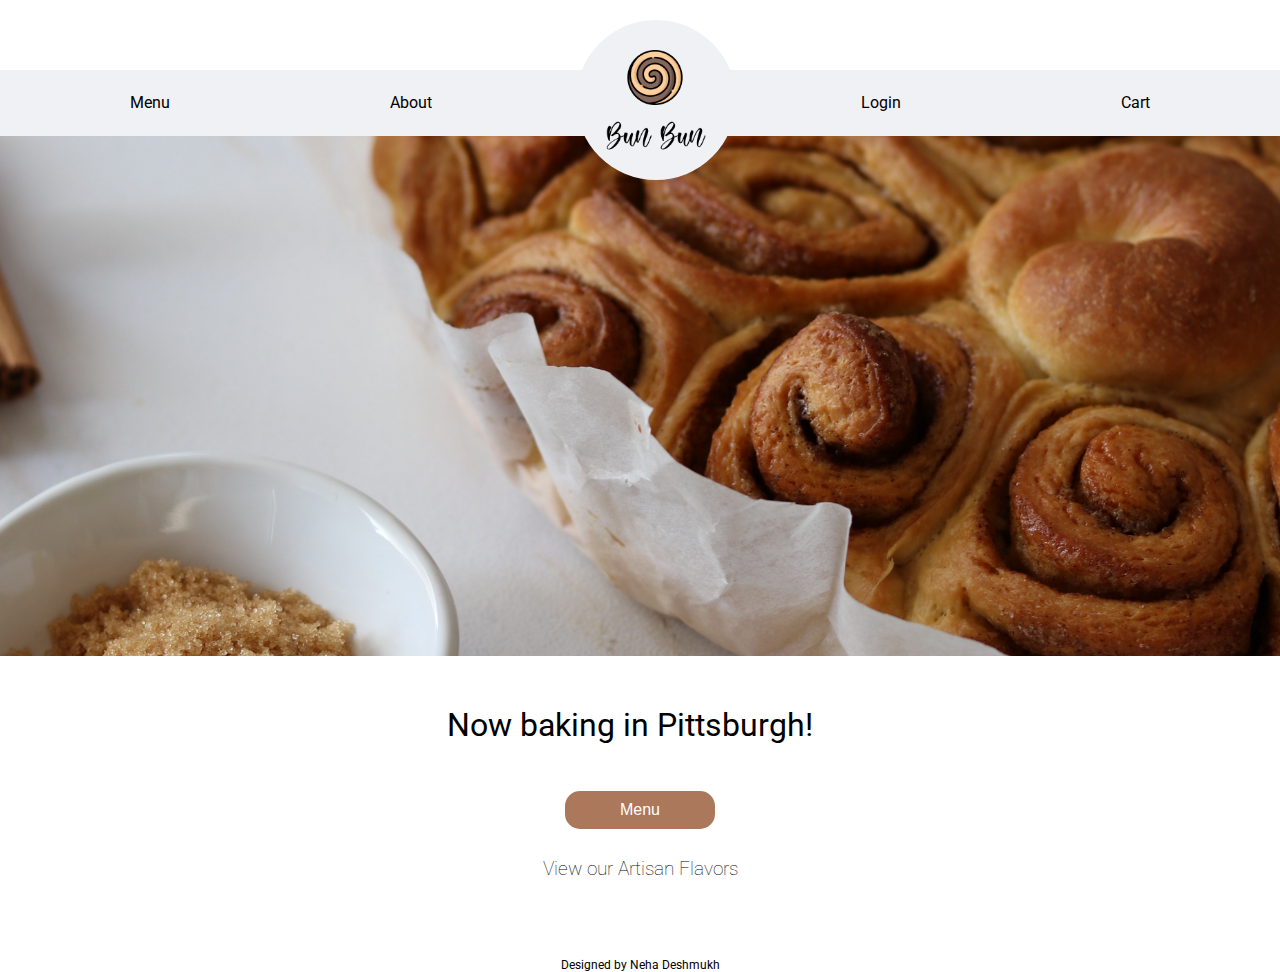
==== homework_5/about.html @ 7e21f686 "Add files via upload" ====
<!DOCTYPE html>
<html lang="en">
<head>
  <meta charset="utf-8">
  <meta name="viewport" content="width=device-width, initial-scale=1.0">

  <link rel="preconnect" href="https://fonts.googleapis.com">
  <link rel="preconnect" href="https://fonts.gstatic.com" crossorigin>
  <link href="https://fonts.googleapis.com/css2?family=Roboto:wght@300;400;500;700&display=swap" rel="stylesheet">
  <link rel="stylesheet" type="text/css" href="styles.css">

  <title>Bun Bun Bake Shop - About</title>
</head>
<body>
  <header>
    <nav>
      <ul>
        <li><a href="menu.html">Menu</a></li>
        <li><a href="about.html">About</a></li>
        <li></li>
        <li><a href="login.html">Login</a></li>
        <li><a href="cart.html">Cart</a></li>
      </ul>
    </nav>
    <div id="logo">
      <a href="index.html"><img src="images/logoHome.png"></a>
    </div>
  </header>
  <img class=banner src="images/home1.jpeg">
  <div id="content">
    <h1>Now baking in Pittsburgh!</h1>
    <button>Menu</button>
    <h2>View our Artisan Flavors</h2>
  </div>

  <footer>
    <p>Designed by Neha Deshmukh</p>
  </footer>
</body>
</html>
---- homework_5/styles.css ----
/* Eric Meyer's Reset CSS v2.0 - http://cssreset.com */
html,body,div,span,applet,object,iframe,h1,h2,h3,h4,h5,h6,p,blockquote,pre,a,abbr,acronym,address,big,cite,code,del,dfn,em,img,ins,kbd,q,s,samp,small,strike,strong,sub,sup,tt,var,b,u,i,center,dl,dt,dd,ol,ul,li,fieldset,form,label,legend,table,caption,tbody,tfoot,thead,tr,th,td,article,aside,canvas,details,embed,figure,figcaption,footer,header,hgroup,menu,nav,output,ruby,section,summary,time,mark,audio,video{border:0;font-size:100%;font:inherit;vertical-align:baseline;margin:0;padding:0}article,aside,details,figcaption,figure,footer,header,hgroup,menu,nav,section{display:block}body{line-height:1}ol,ul{list-style:none}blockquote,q{quotes:none}blockquote:before,blockquote:after,q:before,q:after{content:none}table{border-collapse:collapse;border-spacing:0}

* {
	-webkit-box-sizing:border-box;
	-moz-box-sizing:border-box;
	box-sizing:border-box;
}

img {
	max-width:100%;
}

/* ----- End of reset --- */

body {
  font-family: 'Roboto', sans-serif;
}

header {
  position: relative;
  padding-top: 70px;
}

nav {
  background: #F0F1F5;
  padding: 20px;
  margin: auto;
  width: 100%;
}

nav ul {
  margin: auto;
  display: flex;
  flex-direction: row;
  align-items: center;
  justify-content: space-around;
}

#logo {
  position: absolute;
  top: 20px;
  left: 45%;
  right: 45%;
  background: #F0F1F5;
  padding: 20px;
  width: 160px;
  height: auto;
  max-height: 160px;
  border-radius: 100px;
}

#logo a img {
  padding: 10px;
}

nav ul li {
  margin: 5px;
}

nav ul li a {
  font-size: 1em;
  color: #000000;
  text-decoration: none;
  padding: 5px;
}

header nav a:hover {
  border-bottom: 5px solid #AB785B;
  -webkit-transition-duration: 0.3s;
  transition-duration: 0.3s;
}

#content {
  display: flex;
  flex-direction: column;
  justify-content: center;
  align-items: center;
}

h1 {
  margin: 20px;
  margin-left: 0;
  font-size: 2em;
}

button {
  margin-top: 30px;
  background: #AB785B;
  color: #ffffff;
  padding: 10px;
  border-radius: 15px;
  width: 150px;
  font-size: 1em;
  border: none;
}

button:hover {
  background: #804F30;
  -webkit-transition-duration: 0.3s;
  transition-duration: 0.3s;
}

h2 {
  margin: 30px 0;
  font-size: 1.2em;
  font-weight: lighter;
}

h3 {
  margin: 20px;
  font-size: 0.75em;
}

.banner {
  margin-bottom: 30px;
}

footer p {
  margin-top: 50px;
  display: flex;
  align-items: center;
  justify-content: center;
  font-size: 0.75em;
}

.invisible {
  display: none !important;
}

#display {
  position: relative;
  display: flex;
  flex-direction: row;
  justify-content: flex-start;
  margin: 100px 0;
}

#names {
  border-right: solid 1px #8F8F8F;
  text-align: right;
}

#names div {
  padding: 5px;
}

#og1, #bl1, #wl1, #ogV1, #ps1, #cp1 {
  background-color: #ffffff;
  display: flex;
  flex-direction: row;
  justify-content: space-around;
  position: absolute;
}

#left, #right {
  margin: 20px;
}

h4 {
  font-size: 2em;
  color: #602906;
  font-weight: bold;
}

#details {
  margin: 0 30px;
  width: 1000px;
  height: auto;
}

#details img {
  max-width: 350px;
  height: auto;
  margin-bottom: 20px;
}

select {
  max-width: 200px;
  height: 30px;
  margin-right: 25px;
  border: 1px solid #804F30;
  border-radius: 10px;
}

label {
  margin: 10px;
}

#selections {
  display: flex;
  flex-direction: row;
  margin: 10px;
  align-items: baseline;
}

#allergens {
  display: flex;
  flex-direction: row;
  justify-content: flex-start;
  margin-bottom: 70px;
}

#allergens a {
  color: #804F30;
  text-decoration: underline;
  margin-right: 40px;
  margin-top: 20px;
}

#right p {
  margin: 20px 0;
}

h5 {
  margin: 20px 0;
  font-size: 1.2em;
}
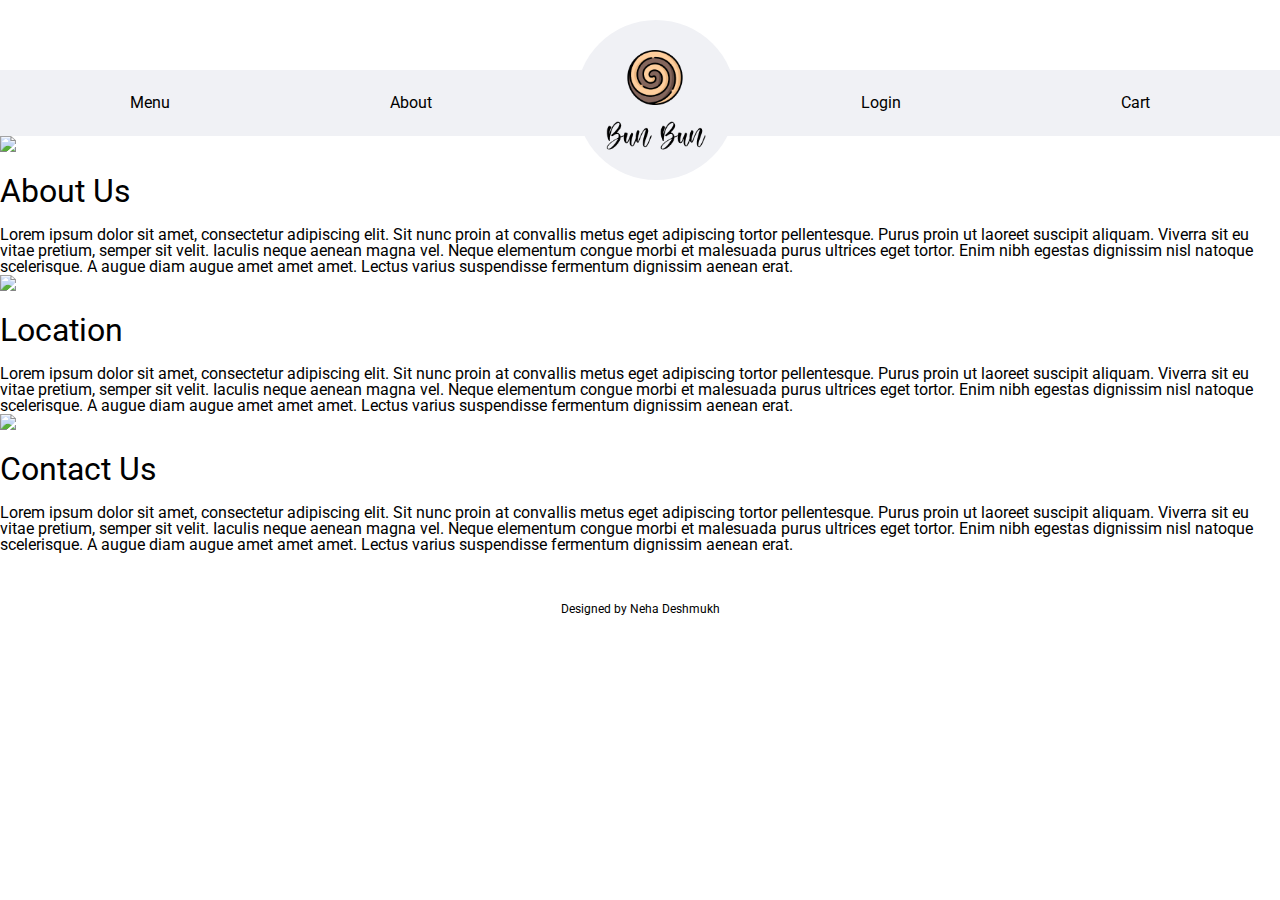
==== commit d3d15e56: "Add files via upload" ====
--- a/homework_5/about.html
+++ b/homework_5/about.html
@@ -8,9 +8,9 @@
   <link rel="preconnect" href="https://fonts.gstatic.com" crossorigin>
   <link href="https://fonts.googleapis.com/css2?family=Roboto:wght@300;400;500;700&display=swap" rel="stylesheet">
   <link rel="stylesheet" type="text/css" href="styles.css">
-
   <title>Bun Bun Bake Shop - About</title>
 </head>
+
 <body>
   <header>
     <nav>
@@ -26,12 +26,30 @@
       <a href="index.html"><img src="images/logoHome.png"></a>
     </div>
   </header>
-  <img class=banner src="images/home1.jpeg">
-  <div id="content">
-    <h1>Now baking in Pittsburgh!</h1>
-    <button>Menu</button>
-    <h2>View our Artisan Flavors</h2>
-  </div>
+
+  <section id="aboutPage">
+    <div id="about">
+      <img src="images/about.png">
+      <div>
+        <h1>About Us</h1>
+        <p>Lorem ipsum dolor sit amet, consectetur adipiscing elit. Sit nunc proin at convallis metus eget adipiscing tortor pellentesque. Purus proin ut laoreet suscipit aliquam. Viverra sit eu vitae pretium, semper sit velit. Iaculis neque aenean magna vel. Neque elementum congue morbi et malesuada purus ultrices eget tortor. Enim nibh egestas dignissim nisl natoque scelerisque. A augue diam augue amet amet amet. Lectus varius suspendisse fermentum dignissim aenean erat.</p>
+      </div>
+    </div>
+    <div id="location">
+      <img src="images/location.png">
+      <div>
+        <h1>Location</h1>
+        <p>Lorem ipsum dolor sit amet, consectetur adipiscing elit. Sit nunc proin at convallis metus eget adipiscing tortor pellentesque. Purus proin ut laoreet suscipit aliquam. Viverra sit eu vitae pretium, semper sit velit. Iaculis neque aenean magna vel. Neque elementum congue morbi et malesuada purus ultrices eget tortor. Enim nibh egestas dignissim nisl natoque scelerisque. A augue diam augue amet amet amet. Lectus varius suspendisse fermentum dignissim aenean erat.</p>
+      </div>
+    </div>
+    <div id="contact">
+      <img src="images/contact.png">
+      <div>
+        <h1>Contact Us</h1>
+        <p>Lorem ipsum dolor sit amet, consectetur adipiscing elit. Sit nunc proin at convallis metus eget adipiscing tortor pellentesque. Purus proin ut laoreet suscipit aliquam. Viverra sit eu vitae pretium, semper sit velit. Iaculis neque aenean magna vel. Neque elementum congue morbi et malesuada purus ultrices eget tortor. Enim nibh egestas dignissim nisl natoque scelerisque. A augue diam augue amet amet amet. Lectus varius suspendisse fermentum dignissim aenean erat.</p>
+      </div>
+    </div>
+  </section>
 
   <footer>
     <p>Designed by Neha Deshmukh</p>
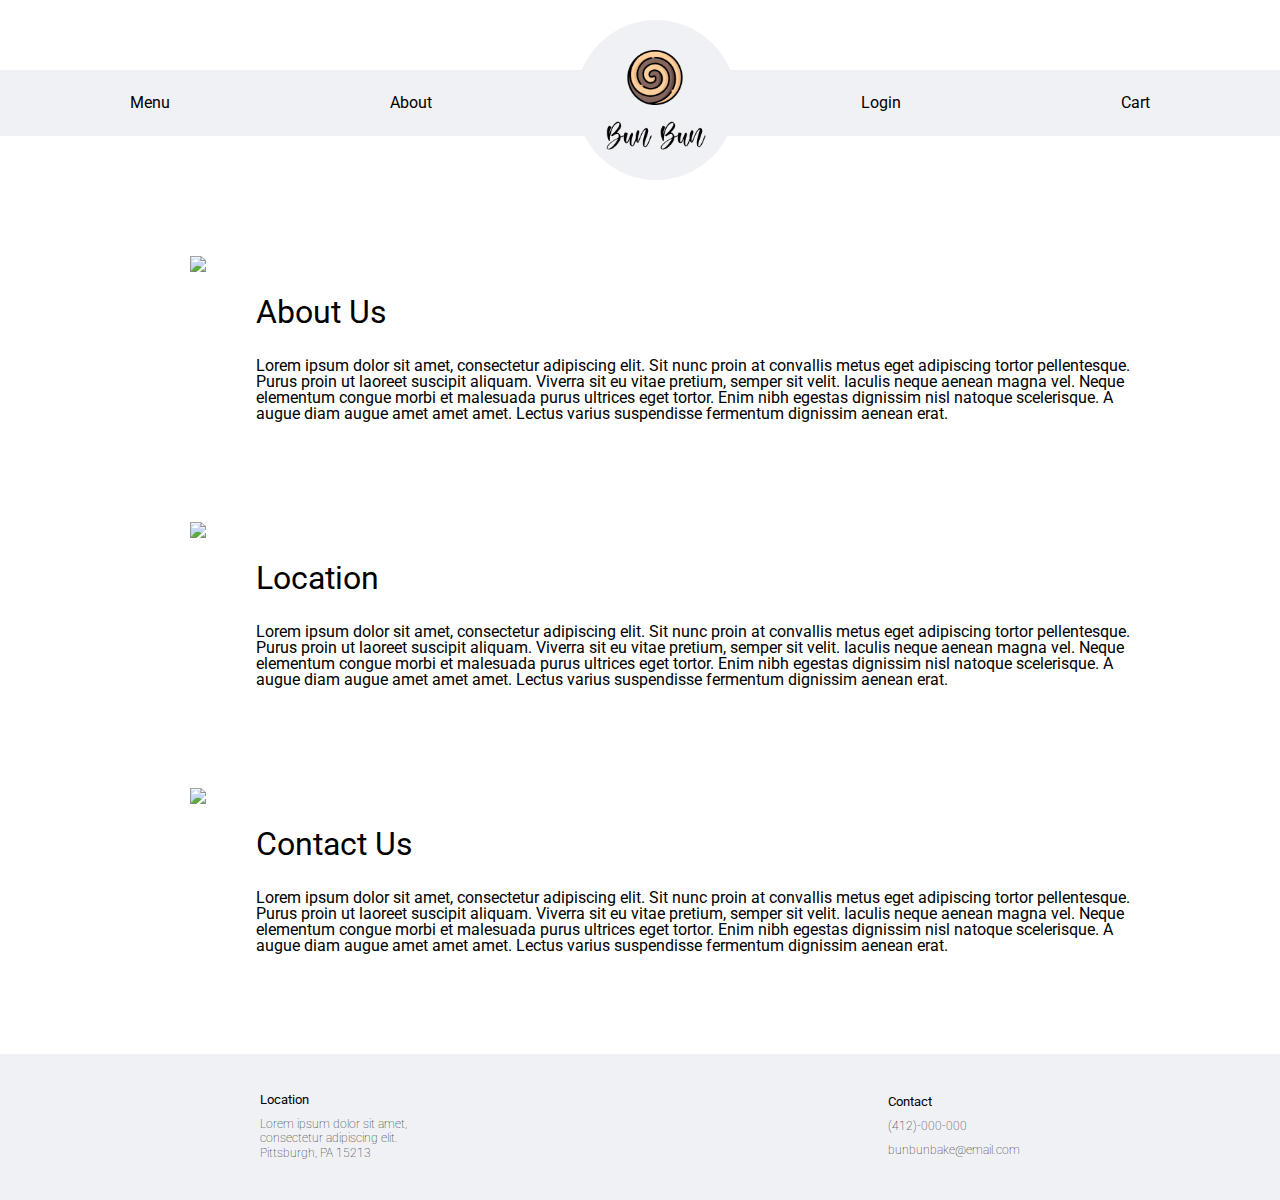
==== commit 5018246c: "Add files via upload" ====
--- a/homework_5/about.html
+++ b/homework_5/about.html
@@ -52,7 +52,15 @@
   </section>
 
   <footer>
-    <p>Designed by Neha Deshmukh</p>
+    <div>
+      <h3>Location</h3>
+      <p>Lorem ipsum dolor sit amet, <br>consectetur adipiscing elit. <br>Pittsburgh, PA 15213</p>
+    </div>
+    <div>
+      <h3>Contact</h3>
+      <p>(412)-000-000</p>
+      <p>bunbunbake@email.com</p>
+    </div>
   </footer>
 </body>
 </html>--- a/homework_5/styles.css
+++ b/homework_5/styles.css
@@ -69,6 +69,10 @@
   border-bottom: 5px solid #AB785B;
   -webkit-transition-duration: 0.3s;
   transition-duration: 0.3s;
+}
+
+footer {
+  padding: 20px;
 }
 
 #content {
@@ -109,19 +113,36 @@
 
 h3 {
   margin: 20px;
-  font-size: 0.75em;
+  font-size: 0.8em;
 }
 
 .banner {
   margin-bottom: 30px;
 }
 
+footer {
+  display: flex;
+  flex-direction: row;
+  justify-content: space-around;
+  align-items: center;
+  text-align: left;
+  margin-top: 50px;
+  background-color: #F0F1F5;
+}
+
+footer div {
+  margin: 20px;
+}
+
 footer p {
-  margin-top: 50px;
-  display: flex;
-  align-items: center;
-  justify-content: center;
   font-size: 0.75em;
+  font-weight: lighter;
+  margin-top: 10px;
+  line-height: 1.2em;
+}
+
+footer h3 {
+  margin: 0px;
 }
 
 .invisible {
@@ -215,4 +236,32 @@
 h5 {
   margin: 20px 0;
   font-size: 1.2em;
-}+}
+
+#aboutPage {
+  padding-top: 100px;
+  display: block;
+  max-width: 1000px;
+  margin: auto;
+}
+
+#aboutPage div {
+  margin: 20px 0;
+}
+
+#aboutPage h1 {
+  margin-bottom: 30px;
+}
+
+#aboutPage img {
+  max-width: 300px;
+  height: auto;
+  margin: 0 50px;
+}
+
+#about, #location, #contact {
+  display: flex;
+  flex-direction: row;
+  justify-content: flex-start;
+  margin-bottom: 80px !important;
+}
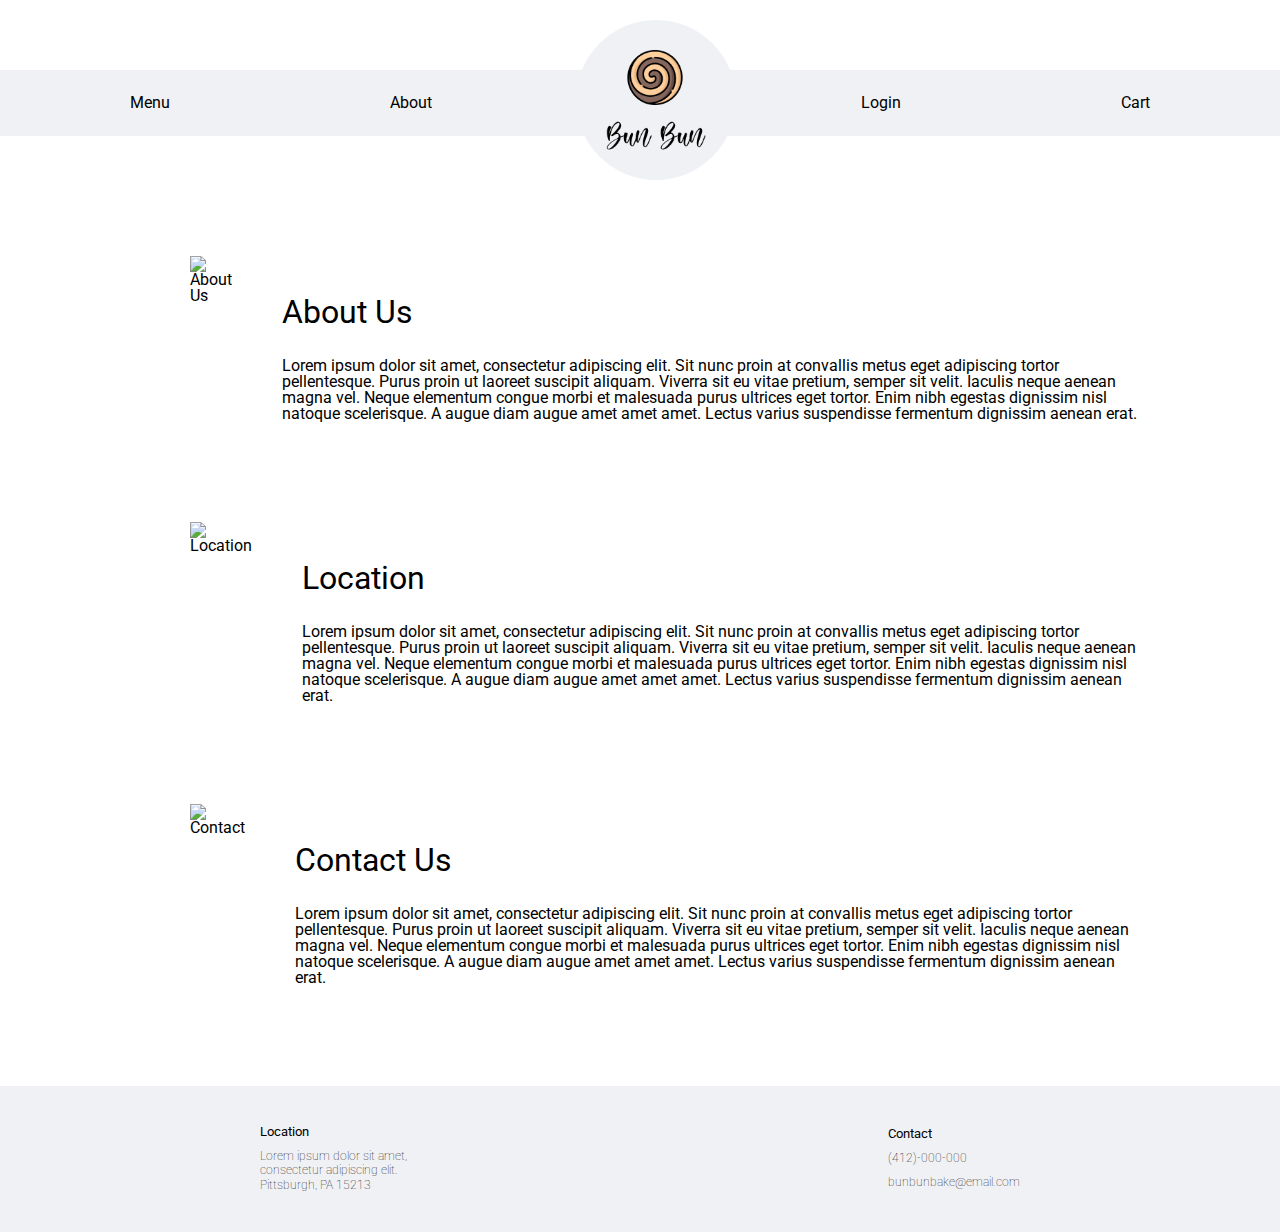
==== commit 12f5f6ce: "Add files via upload" ====
--- a/homework_5/about.html
+++ b/homework_5/about.html
@@ -23,27 +23,27 @@
       </ul>
     </nav>
     <div id="logo">
-      <a href="index.html"><img src="images/logoHome.png"></a>
+      <a href="index.html"><img src="images/logoHome.png" alt="Bun Bun logo"></a>
     </div>
   </header>
 
   <section id="aboutPage">
     <div id="about">
-      <img src="images/about.png">
+      <img src="images/about.png" alt="About Us">
       <div>
         <h1>About Us</h1>
         <p>Lorem ipsum dolor sit amet, consectetur adipiscing elit. Sit nunc proin at convallis metus eget adipiscing tortor pellentesque. Purus proin ut laoreet suscipit aliquam. Viverra sit eu vitae pretium, semper sit velit. Iaculis neque aenean magna vel. Neque elementum congue morbi et malesuada purus ultrices eget tortor. Enim nibh egestas dignissim nisl natoque scelerisque. A augue diam augue amet amet amet. Lectus varius suspendisse fermentum dignissim aenean erat.</p>
       </div>
     </div>
     <div id="location">
-      <img src="images/location.png">
+      <img src="images/location.png" alt="Location">
       <div>
         <h1>Location</h1>
         <p>Lorem ipsum dolor sit amet, consectetur adipiscing elit. Sit nunc proin at convallis metus eget adipiscing tortor pellentesque. Purus proin ut laoreet suscipit aliquam. Viverra sit eu vitae pretium, semper sit velit. Iaculis neque aenean magna vel. Neque elementum congue morbi et malesuada purus ultrices eget tortor. Enim nibh egestas dignissim nisl natoque scelerisque. A augue diam augue amet amet amet. Lectus varius suspendisse fermentum dignissim aenean erat.</p>
       </div>
     </div>
     <div id="contact">
-      <img src="images/contact.png">
+      <img src="images/contact.png" alt="Contact">
       <div>
         <h1>Contact Us</h1>
         <p>Lorem ipsum dolor sit amet, consectetur adipiscing elit. Sit nunc proin at convallis metus eget adipiscing tortor pellentesque. Purus proin ut laoreet suscipit aliquam. Viverra sit eu vitae pretium, semper sit velit. Iaculis neque aenean magna vel. Neque elementum congue morbi et malesuada purus ultrices eget tortor. Enim nibh egestas dignissim nisl natoque scelerisque. A augue diam augue amet amet amet. Lectus varius suspendisse fermentum dignissim aenean erat.</p>
@@ -62,5 +62,6 @@
       <p>bunbunbake@email.com</p>
     </div>
   </footer>
+
 </body>
 </html>--- a/homework_5/styles.css
+++ b/homework_5/styles.css
@@ -41,7 +41,6 @@
   position: absolute;
   top: 20px;
   left: 45%;
-  right: 45%;
   background: #F0F1F5;
   padding: 20px;
   width: 160px;
@@ -265,3 +264,70 @@
   justify-content: flex-start;
   margin-bottom: 80px !important;
 }
+
+#loginSections {
+  margin: auto;
+  position: relative;
+  width: 500px;
+  height: 500px;
+}
+
+#loginNames {
+  display: flex;
+  flex-direction: row;
+  justify-content: space-around;
+  margin: auto;
+  padding-top: 100px;
+  max-width: 500px;
+  border-bottom: 1px solid #AB785B;
+  margin-bottom: 30px;
+}
+
+#loginNames h4{
+  padding: 20px 50px;
+  border-radius: 10px 10px 0 0;
+}
+
+#loginTabs {
+  margin: auto;
+  padding-bottom: 100px;
+  max-width: 400px;
+  height: 500px;
+}
+
+#loginTabs input {
+  width: 300px;
+  height: 30px;
+  margin: 10px;
+  border: 1px solid #AB785B;
+  border-radius: 5px;
+  color: #804F30;
+}
+
+#login {
+  position: absolute;
+  display: flex;
+  flex-direction: column;
+  justify-content: center;
+  align-content: center;
+  margin: 0 50px;
+}
+
+#signup {
+  position: absolute;
+  display: flex;
+  flex-direction: column;
+  justify-content: center;
+  align-content: center;
+  margin: 0 50px;
+}
+
+#signup h4 {
+  padding: 10px;
+  border-left: 1px solid #804F30;
+}
+
+#loginTabs button {
+  margin: auto;
+  margin-top: 30px;
+}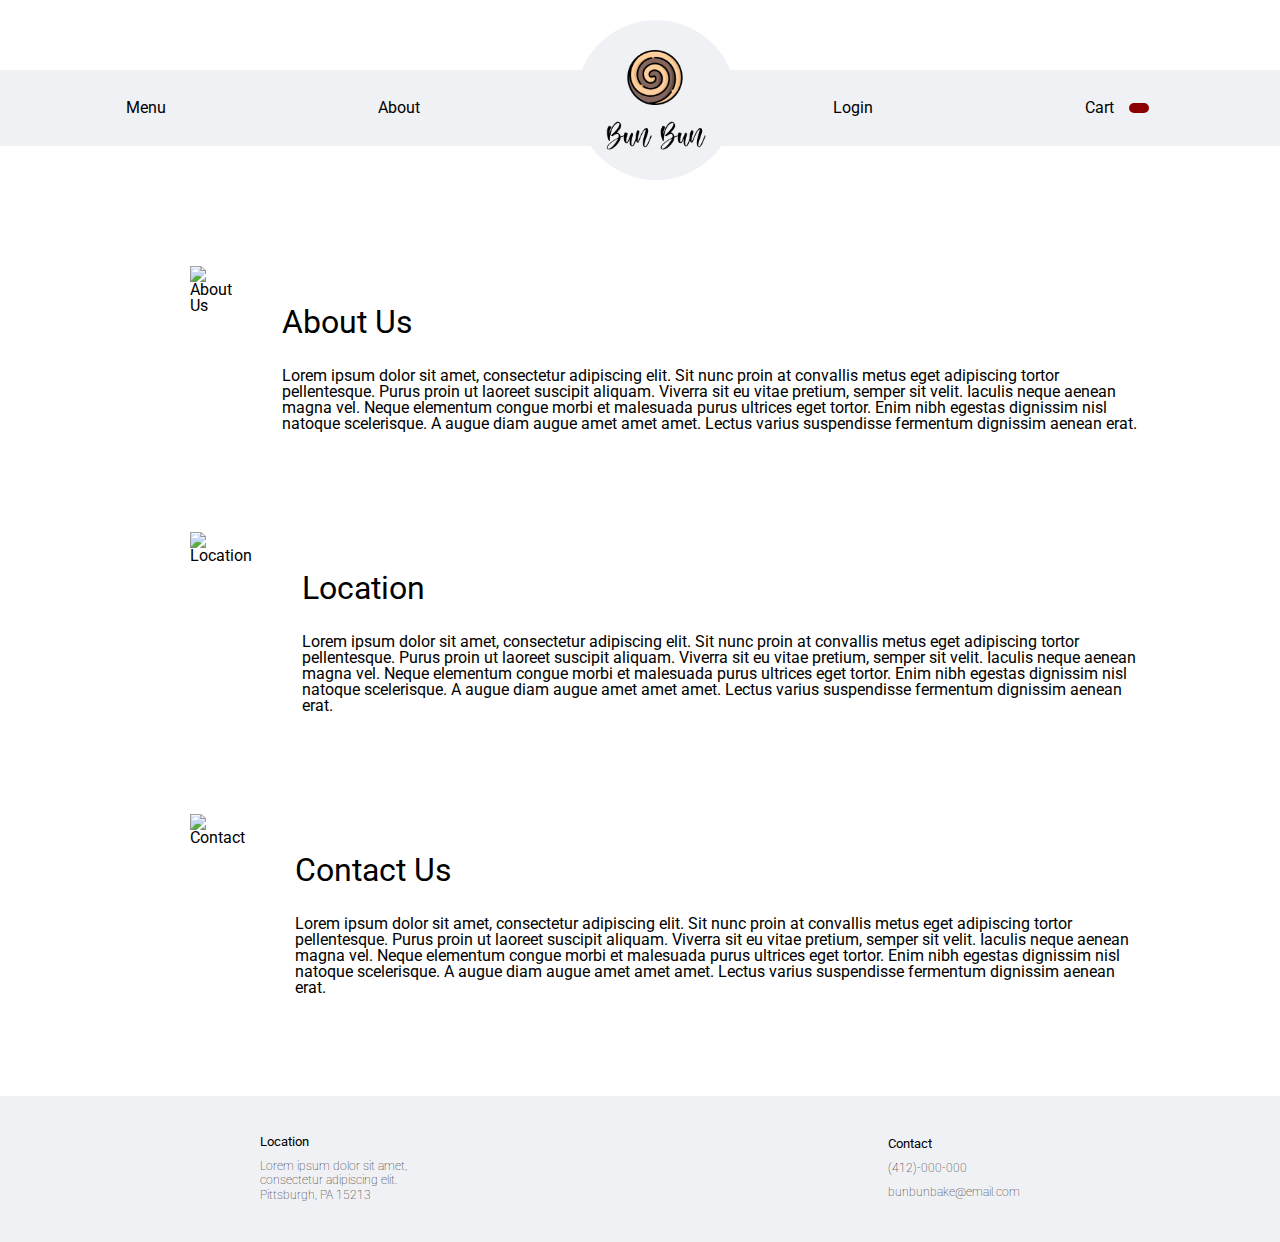
==== commit 220ecf86: "Add files via upload" ====
--- a/homework_5/about.html
+++ b/homework_5/about.html
@@ -19,7 +19,7 @@
         <li><a href="about.html">About</a></li>
         <li></li>
         <li><a href="login.html">Login</a></li>
-        <li><a href="cart.html">Cart</a></li>
+        <li><a href="cart.html">Cart</a><p id="cartItems"></p></li>
       </ul>
     </nav>
     <div id="logo">
@@ -62,6 +62,6 @@
       <p>bunbunbake@email.com</p>
     </div>
   </footer>
-
+  <script src="main.js"></script>
 </body>
 </html>--- a/homework_5/styles.css
+++ b/homework_5/styles.css
@@ -74,7 +74,7 @@
   padding: 20px;
 }
 
-#content {
+#homeContent {
   display: flex;
   flex-direction: column;
   justify-content: center;
@@ -159,6 +159,7 @@
 #names {
   border-right: solid 1px #8F8F8F;
   text-align: right;
+  margin-left: 30px;
 }
 
 #names div {
@@ -330,4 +331,90 @@
 #loginTabs button {
   margin: auto;
   margin-top: 30px;
+}
+
+nav ul li {
+  display: inline-flex;
+  align-items: center;
+}
+
+#cartItems {
+  font-size: 1.5em;
+  background-color: darkred;
+  color: #ffffff;
+  padding: 5px 10px;
+  border-radius: 15px;
+  margin: 0 10px;
+}
+
+#content {
+  display: flex;
+  flex-direction: row;
+}
+
+#leftContent {
+  display: flex;
+  flex-direction: column;
+  justify-content: space-between;
+  align-items: center;
+  margin-top: 150px;
+  padding-right: 50px;
+  border-right: 1px solid #8F8F8F;
+}
+
+#leftContent img {
+  max-width: 30%;
+  height: auto;
+  margin: 0 50px;
+}
+
+#leftContent h3 {
+  margin: 0 20px 20px 0;
+}
+
+#leftContent h2 {
+  margin: 15px 0 30px 0;
+}
+
+#specs {
+  display: flex;
+  flex-direction: row;
+}
+
+#delete {
+  padding: 5px;
+  font-size: 0.8em;
+  max-width: 100px;
+  margin-top: 10px;
+  background-color: #AB785B;
+}
+
+#item {
+  display: flex;
+  flex-direction: row;
+  margin-bottom: 50px;
+}
+
+#rightContent {
+  margin-top: 150px;
+  padding: 30px 50px;
+}
+
+#middle {
+  width: 300px;
+}
+
+#rightContent h2 {
+  color: #602906;
+  font-weight: bold;
+  margin-top: 50px;
+  margin-bottom: 15px;
+}
+
+#rightContent p {
+  font-weight: lighter;
+}
+
+#checkout {
+  margin-top: 100px;
 }